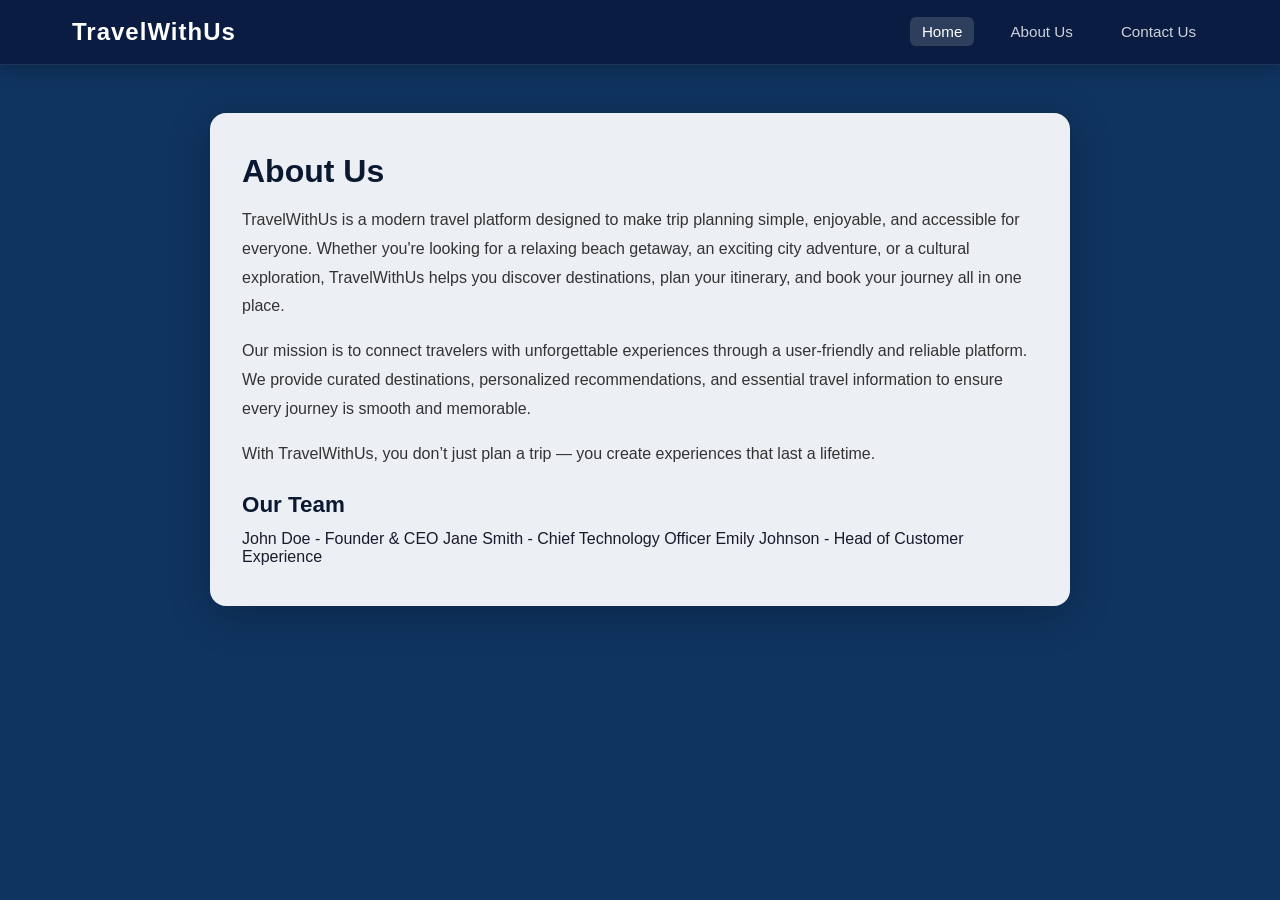
==== travelRecommendation/about.html @ fdeb84c7 "fix" ====
<!DOCTYPE html>
<html lang="en">
<head>
    <meta charset="UTF-8">
    <meta name="viewport" content="width=device-width, initial-scale=1.0">
    <title>About Us - TravelWithUs</title>
    <link rel="stylesheet" href="./style.css">
</head>
<body>
    <header>
       <nav><h1>TravelWithUs</h1>
        <li><a href="./travel_recommendation.html" id="home">Home</a></li>
        <li><a href="./about_us.html">About Us</a></li>
        <li><a href="./Contact_.html">Contact Us</a></li>
    </nav> 
    </header>
    <main>
        <h1>About Us</h1>
        <p>TravelWithUs is a modern travel platform designed to make trip planning simple, enjoyable, and accessible for everyone. Whether you're looking for a relaxing beach getaway, an exciting city adventure, or a cultural exploration, TravelWithUs helps you discover destinations, plan your itinerary, and book your journey all in one place.</p>
        <p>Our mission is to connect travelers with unforgettable experiences through a user-friendly and reliable platform. We provide curated destinations, personalized recommendations, and essential travel information to ensure every journey is smooth and memorable.</p>
        <p>With TravelWithUs, you don’t just plan a trip — you create experiences that last a lifetime.</p>

        <h2>Our Team</h2>
        John Doe - Founder & CEO<br>
        Jane Smith - Chief Technology Officer<br>
        Emily Johnson - Head of Customer Experience<br>
    </main>
</body>
</html>
---- travelRecommendation/style.css ----
/* ===== Reset & Base ===== */
*, *::before, *::after {
    margin: 0;
    padding: 0;
    box-sizing: border-box;
}

body {
    font-family: 'Segoe UI', Tahoma, Geneva, Verdana, sans-serif;
    color: #1a1a2e;
    min-height: 100vh;
    background-image: url('SydneyPic.jpeg');
    background-size: cover;
    background-position: center;
    background-attachment: fixed;
    background-color: #0f3460;
}

/* ===== Navbar ===== */
header {
    position: sticky;
    top: 0;
    z-index: 100;
    background: rgba(10, 25, 60, 0.85);
    backdrop-filter: blur(10px);
    -webkit-backdrop-filter: blur(10px);
    border-bottom: 1px solid rgba(255, 255, 255, 0.1);
    box-shadow: 0 2px 20px rgba(0, 0, 0, 0.3);
}

header nav {
    max-width: 1200px;
    margin: 0 auto;
    padding: 0 2rem;
    display: flex;
    align-items: center;
    gap: 1.5rem;
    height: 64px;
    list-style: none;
}

header nav h1 {
    font-size: 1.5rem;
    font-weight: 700;
    color: #ffffff;
    letter-spacing: 1px;
    margin-right: auto;
    white-space: nowrap;
}

header nav li {
    list-style: none;
}

header nav li a {
    text-decoration: none;
    color: rgba(255, 255, 255, 0.8);
    font-size: 0.95rem;
    font-weight: 500;
    padding: 0.4rem 0.75rem;
    border-radius: 6px;
    transition: color 0.2s, background 0.2s;
    white-space: nowrap;
}

header nav li a:hover,
header nav li a[href*="travel_recommendation"]:is(#home) {
    color: #ffffff;
    background: rgba(255, 255, 255, 0.15);
}

/* Search bar inside nav */
header nav li input[type="text"] {
    padding: 0.45rem 1rem;
    border: 1px solid rgba(255, 255, 255, 0.3);
    border-radius: 20px;
    background: rgba(255, 255, 255, 0.12);
    color: #fff;
    font-size: 0.9rem;
    width: 220px;
    outline: none;
    transition: border 0.2s, background 0.2s, width 0.3s;
}

header nav li input[type="text"]::placeholder {
    color: rgba(255, 255, 255, 0.55);
}

header nav li input[type="text"]:focus {
    border-color: rgba(255, 255, 255, 0.7);
    background: rgba(255, 255, 255, 0.2);
    width: 260px;
}

/* Nav buttons */
header nav li button {
    padding: 0.45rem 1.1rem;
    border: none;
    border-radius: 20px;
    font-size: 0.9rem;
    font-weight: 600;
    cursor: pointer;
    transition: transform 0.15s, opacity 0.2s;
}

header nav li button:hover {
    transform: translateY(-1px);
    opacity: 0.9;
}

#btnSearch {
    background: #e94560;
    color: #fff;
}

#btnClear {
    background: rgba(255, 255, 255, 0.2);
    color: #fff;
}

/* ===== Main Content ===== */
main {
    max-width: 860px;
    margin: 3rem auto;
    padding: 2.5rem 2rem;
    background: rgba(255, 255, 255, 0.92);
    border-radius: 16px;
    box-shadow: 0 8px 40px rgba(0, 0, 0, 0.25);
}

main h1 {
    font-size: 2rem;
    font-weight: 700;
    color: #0a1931;
    margin-bottom: 1rem;
}

main h2 {
    font-size: 1.4rem;
    font-weight: 600;
    color: #0a1931;
    margin: 1.5rem 0 0.75rem;
}

main p {
    font-size: 1rem;
    line-height: 1.8;
    color: #333;
    margin-bottom: 1rem;
}

/* image thumbnail style */
.thumb {
    display: block;
    max-width: 100%;
    height: auto;
    margin: 1.5rem auto;
    border-radius: 8px;
}

/* ===== About Us — Team Section ===== */
main h2 + br,
main h2 ~ br {
    display: none;
}

/* ===== Contact Form ===== */
form#contactForm {
    margin-top: 1.5rem;
    display: flex;
    flex-direction: column;
    gap: 0.25rem;
}

form#contactForm label {
    font-weight: 600;
    font-size: 0.95rem;
    color: #1a1a2e;
    margin-top: 0.75rem;
}

form#contactForm input[type="text"],
form#contactForm input[type="email"],
form#contactForm textarea {
    width: 100%;
    padding: 0.65rem 1rem;
    border: 1.5px solid #ccd1e0;
    border-radius: 8px;
    font-size: 0.95rem;
    font-family: inherit;
    color: #1a1a2e;
    background: #f8f9fc;
    outline: none;
    transition: border-color 0.2s, box-shadow 0.2s;
    margin-top: 0.3rem;
}

form#contactForm input[type="text"]:focus,
form#contactForm input[type="email"]:focus,
form#contactForm textarea:focus {
    border-color: #e94560;
    box-shadow: 0 0 0 3px rgba(233, 69, 96, 0.15);
    background: #fff;
}

form#contactForm textarea {
    resize: vertical;
    min-height: 120px;
}

form#contactForm button[type="submit"] {
    margin-top: 1.25rem;
    align-self: flex-start;
    padding: 0.65rem 2rem;
    background: #e94560;
    color: #fff;
    border: none;
    border-radius: 8px;
    font-size: 1rem;
    font-weight: 600;
    cursor: pointer;
    transition: background 0.2s, transform 0.15s;
}

form#contactForm button[type="submit"]:hover {
    background: #c73652;
    transform: translateY(-2px);
}

/* ===== Home page welcome ===== */
#welcomeMessage {
    font-size: 1.6rem;
    font-weight: 700;
    color: #0a1931;
    margin-bottom: 1rem;
}

/* ===== Search Results Area ===== */
#results {
    margin-top: 2rem;
    display: grid;
    grid-template-columns: repeat(auto-fill, minmax(240px, 1fr));
    gap: 1.5rem;
}

/* Country mode: full-width groups stacked vertically */
#results .country-group {
    grid-column: 1 / -1;
    margin-bottom: 0.5rem;
}

.country-name {
    font-size: 1.3rem;
    font-weight: 700;
    color: #0a1931;
    margin-bottom: 1rem;
    padding-bottom: 0.4rem;
    border-bottom: 2px solid #e94560;
}

.country-cities-grid {
    display: grid;
    grid-template-columns: repeat(auto-fill, minmax(240px, 1fr));
    gap: 1.5rem;
}

.result-card {
    background: #fff;
    border-radius: 12px;
    overflow: hidden;
    box-shadow: 0 4px 16px rgba(0, 0, 0, 0.1);
    transition: transform 0.2s, box-shadow 0.2s;
    display: flex;
    flex-direction: column;
}

.result-card:hover {
    transform: translateY(-4px);
    box-shadow: 0 8px 28px rgba(0, 0, 0, 0.18);
}

.result-card img {
    width: 100%;
    height: 180px;
    object-fit: cover;
    display: block;
}

.result-card-body {
    padding: 1rem;
    flex: 1;
    display: flex;
    flex-direction: column;
    gap: 0.4rem;
}

.result-card-body h3,
.result-card-body h4 {
    font-size: 1.05rem;
    font-weight: 600;
    color: #0a1931;
    margin: 0;
}

.result-card-body p {
    font-size: 0.88rem;
    color: #555;
    line-height: 1.5;
    margin: 0;
    flex: 1;
}

.result-card-body small {
    font-size: 0.75rem;
    font-weight: 600;
    color: #e94560;
    text-transform: uppercase;
    letter-spacing: 0.5px;
}

/* ===== Responsive ===== */
@media (max-width: 768px) {
    header nav {
        flex-wrap: wrap;
        height: auto;
        padding: 0.75rem 1rem;
        gap: 0.6rem;
    }

    header nav h1 {
        width: 100%;
        margin-right: 0;
    }

    header nav li input[type="text"] {
        width: 160px;
    }

    header nav li input[type="text"]:focus {
        width: 180px;
    }

    main {
        margin: 1.5rem 1rem;
        padding: 1.5rem 1.25rem;
    }

    main h1 {
        font-size: 1.5rem;
    }
}
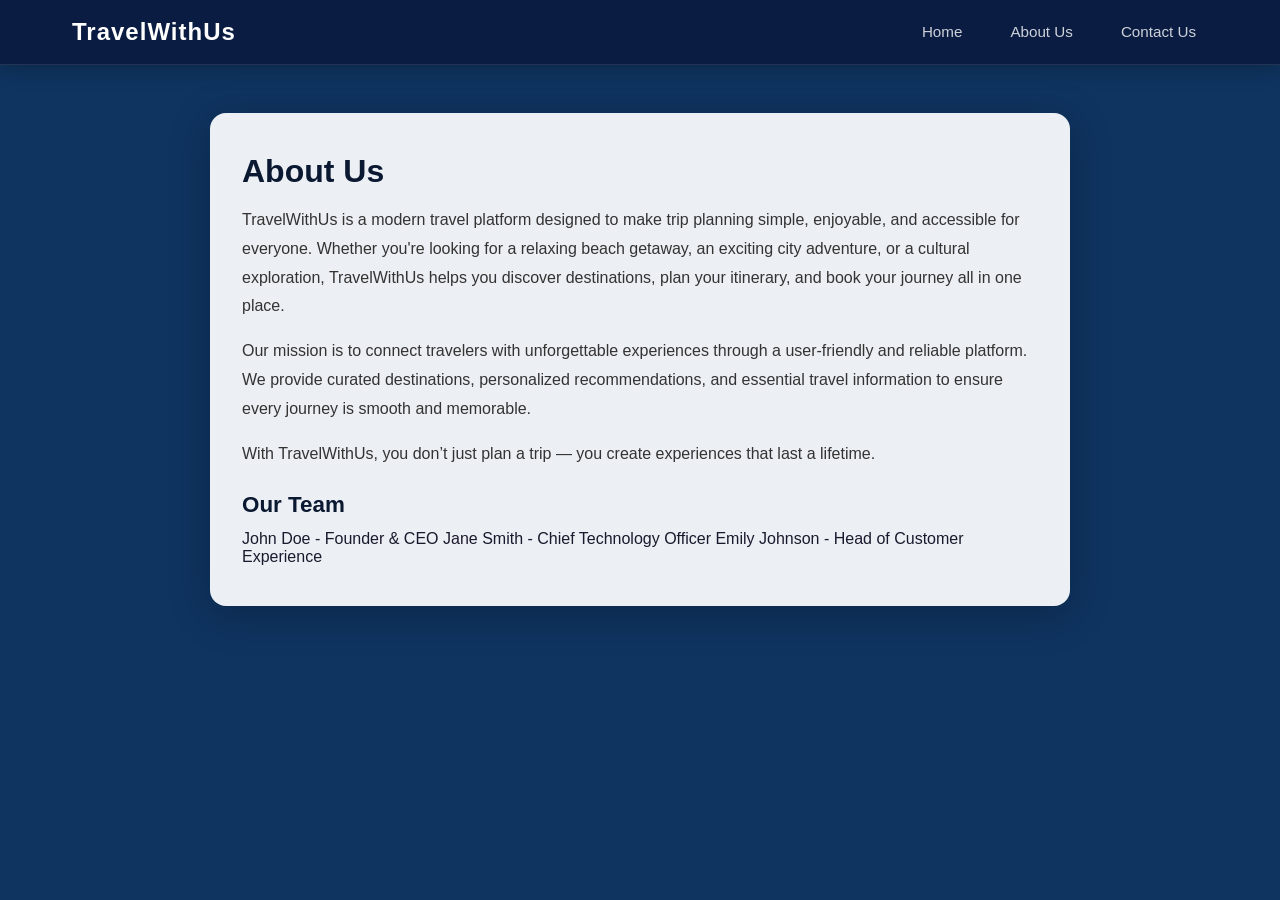
==== commit b97384fa: "fix again" ====
--- a/travelRecommendation/about.html
+++ b/travelRecommendation/about.html
@@ -9,9 +9,9 @@
 <body>
     <header>
        <nav><h1>TravelWithUs</h1>
-        <li><a href="./travel_recommendation.html" id="home">Home</a></li>
-        <li><a href="./about_us.html">About Us</a></li>
-        <li><a href="./Contact_.html">Contact Us</a></li>
+        <li><a href="./index.html" id="home">Home</a></li>
+        <li><a href="./about.html">About Us</a></li>
+        <li><a href="./contact.html">Contact Us</a></li>
     </nav> 
     </header>
     <main>
